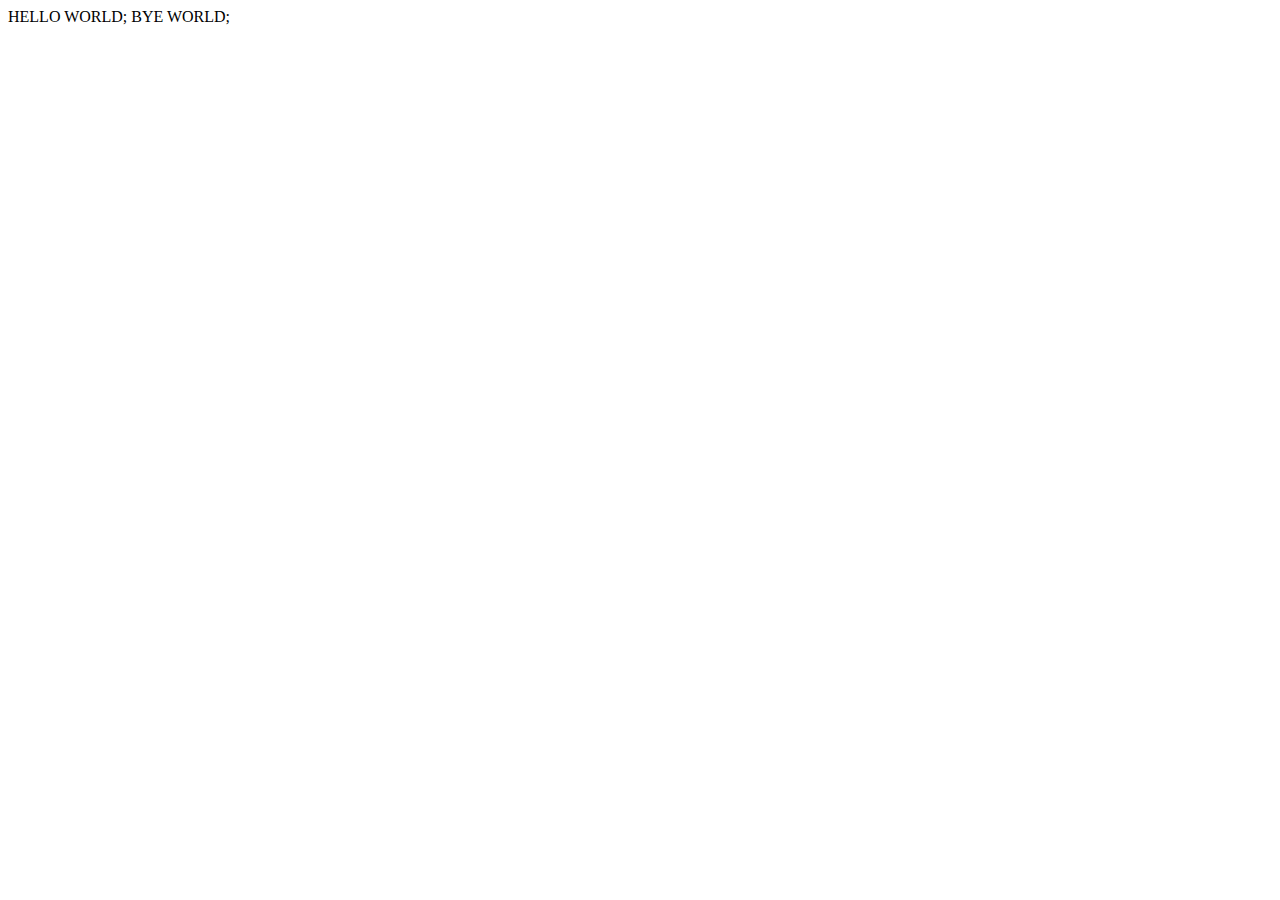
==== index.html @ cda5c341 "LJY" ====
<!DOCTYPE html>
<html lang="en">
<head>
    <meta charset="UTF-8">
    <meta name="viewport" content="width=device-width, initial-scale=1.0">
    <title>Document</title>
</head>
<body>
    HELLO WORLD;
    BYE WORLD;
</body>
</html>
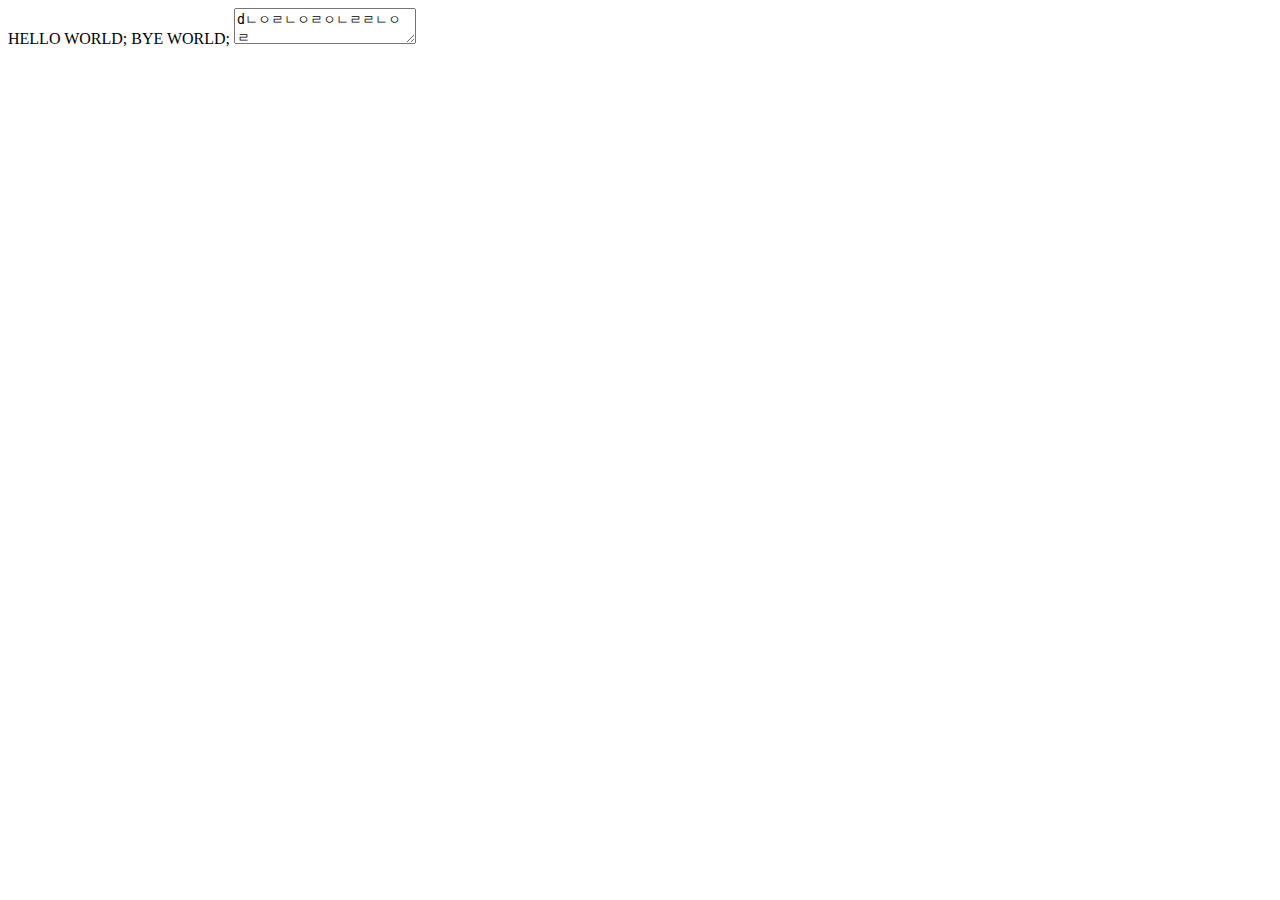
==== commit 17a607e4: "LJY2" ====
--- a/index.html
+++ b/index.html
@@ -8,5 +8,6 @@
 <body>
     HELLO WORLD;
     BYE WORLD;
+    <textarea>dㄴㅇㄹㄴㅇㄹㅇㄴㄹㄹㄴㅇㄹ</textarea>
 </body>
 </html>
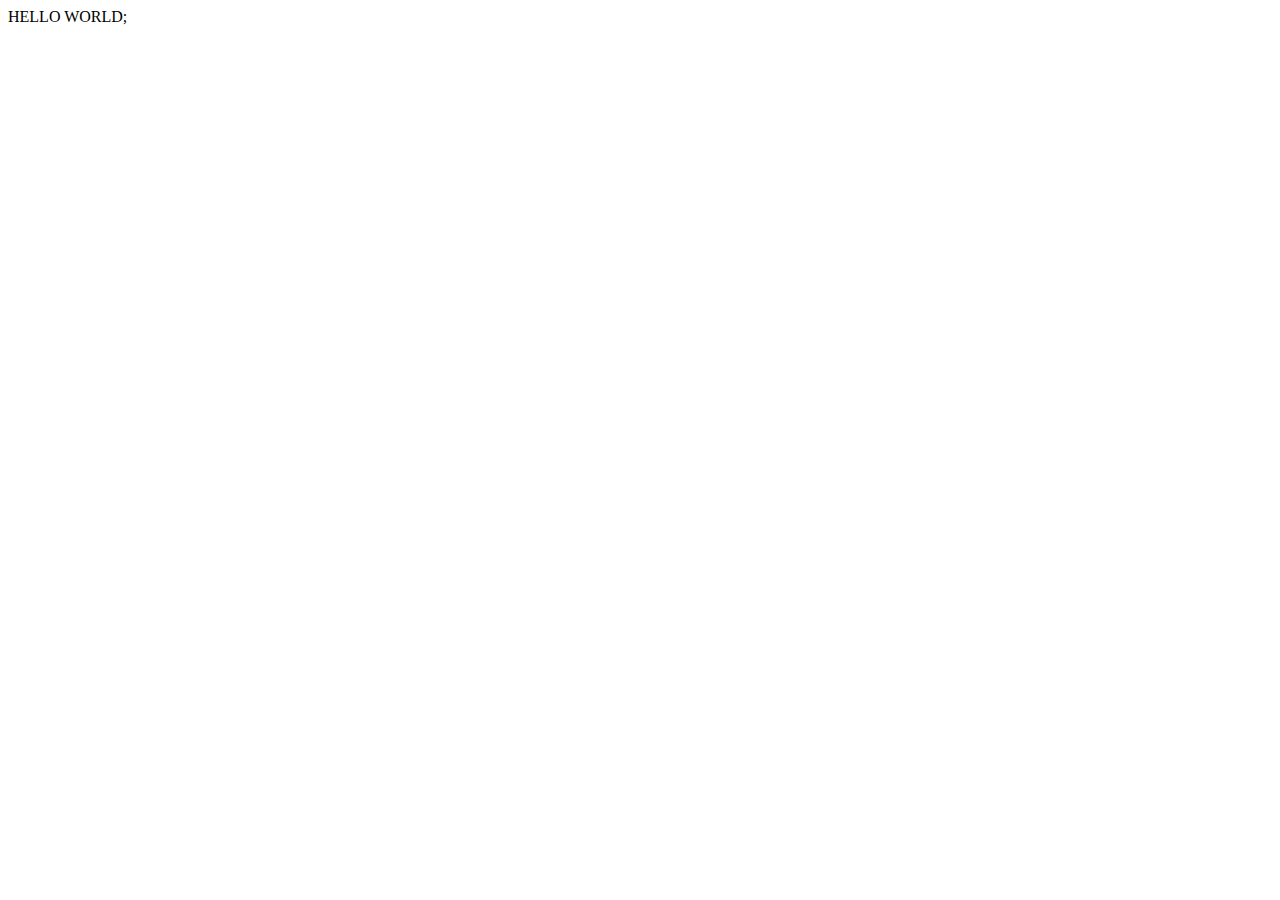
==== commit a8824f5a: "." ====
--- a/index.html
+++ b/index.html
@@ -7,7 +7,5 @@
 </head>
 <body>
     HELLO WORLD;
-    BYE WORLD;
-    <textarea>dㄴㅇㄹㄴㅇㄹㅇㄴㄹㄹㄴㅇㄹ</textarea>
 </body>
 </html>
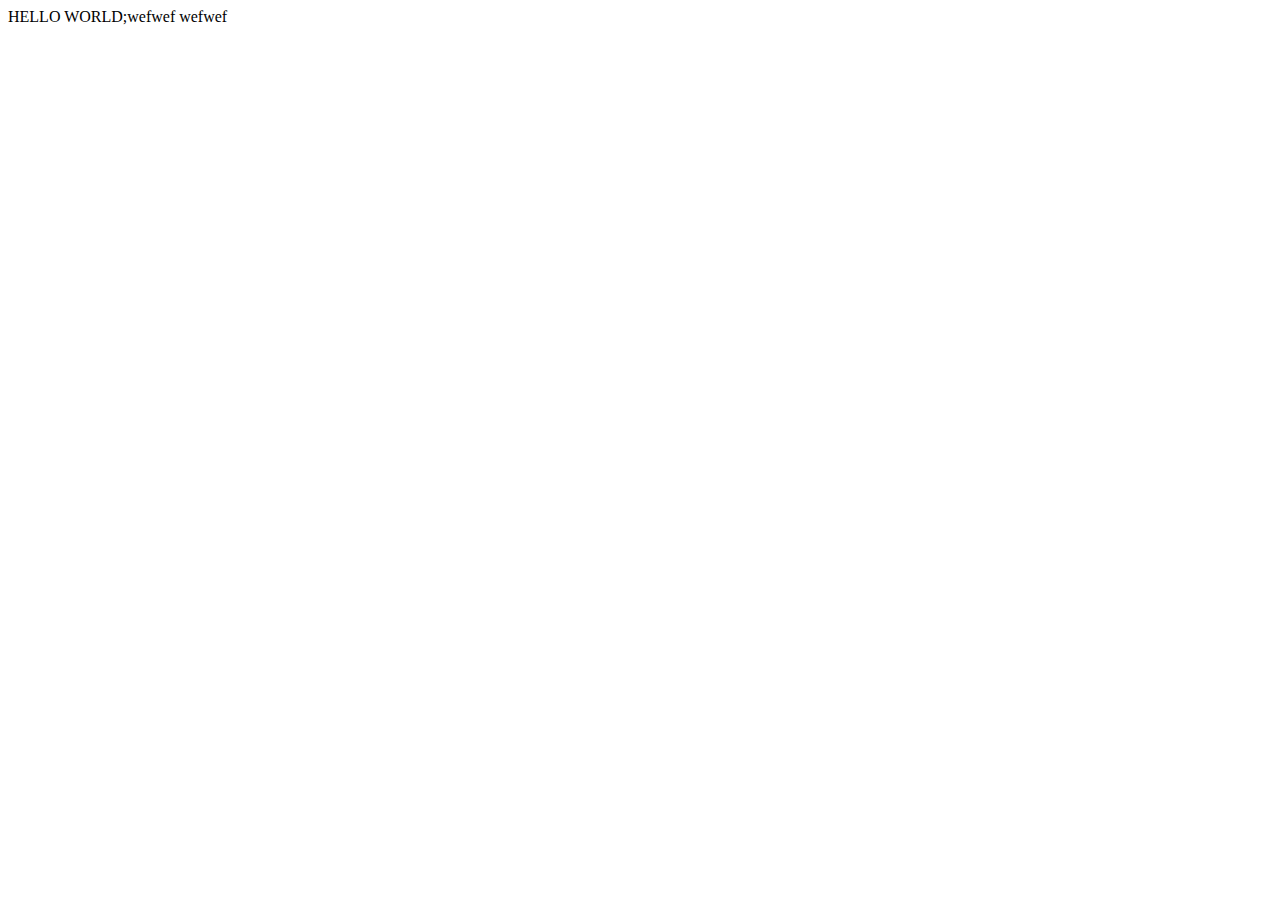
==== commit 6f4097ae: "." ====
--- a/index.html
+++ b/index.html
@@ -6,6 +6,7 @@
     <title>Document</title>
 </head>
 <body>
-    HELLO WORLD;
+    HELLO WORLD;wefwef
+    wefwef
 </body>
 </html>
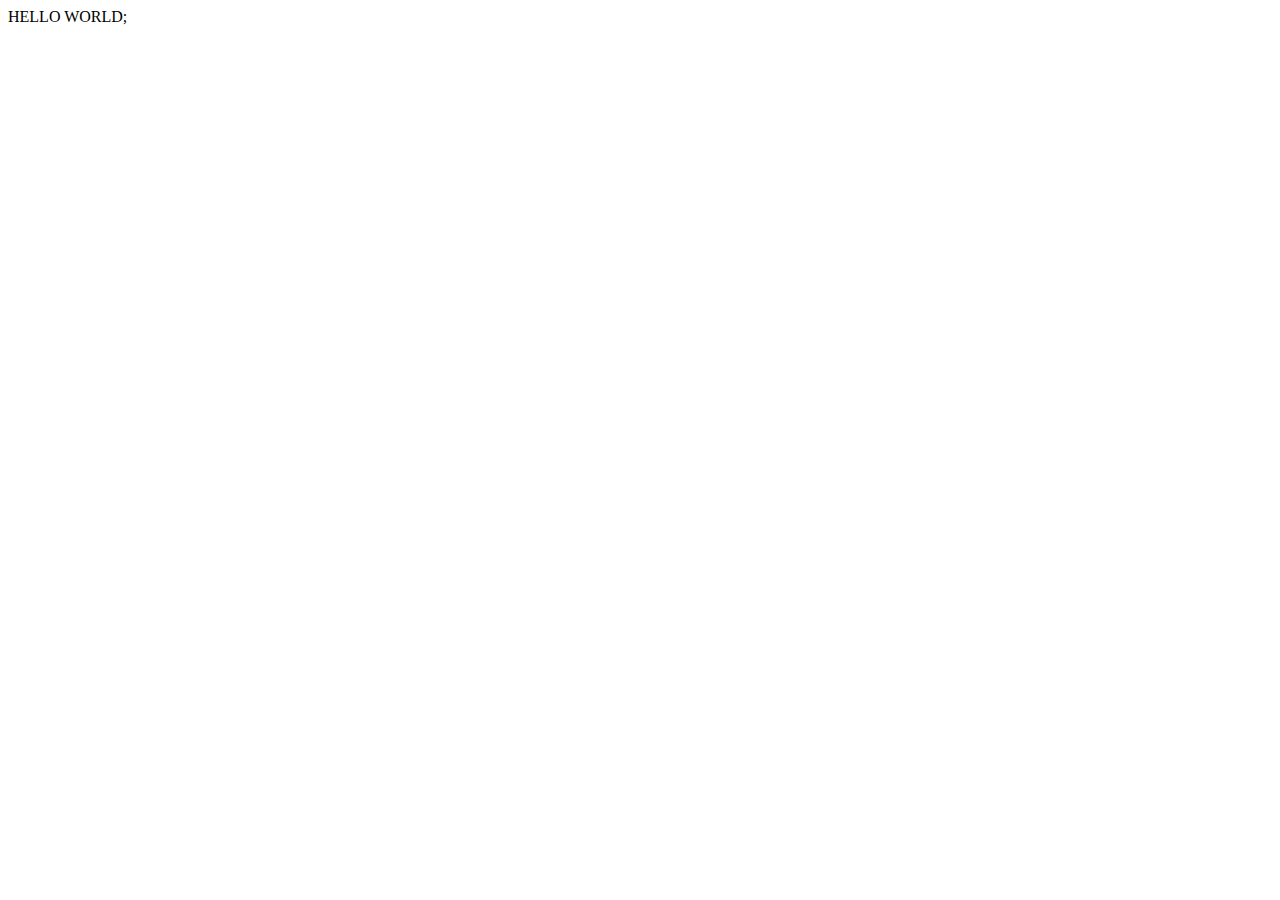
==== commit 738f1273: "Merge branch 'main' into 헬로우자바" ====
--- a/index.html
+++ b/index.html
@@ -6,7 +6,6 @@
     <title>Document</title>
 </head>
 <body>
-    HELLO WORLD;wefwef
-    wefwef
+    HELLO WORLD;
 </body>
 </html>
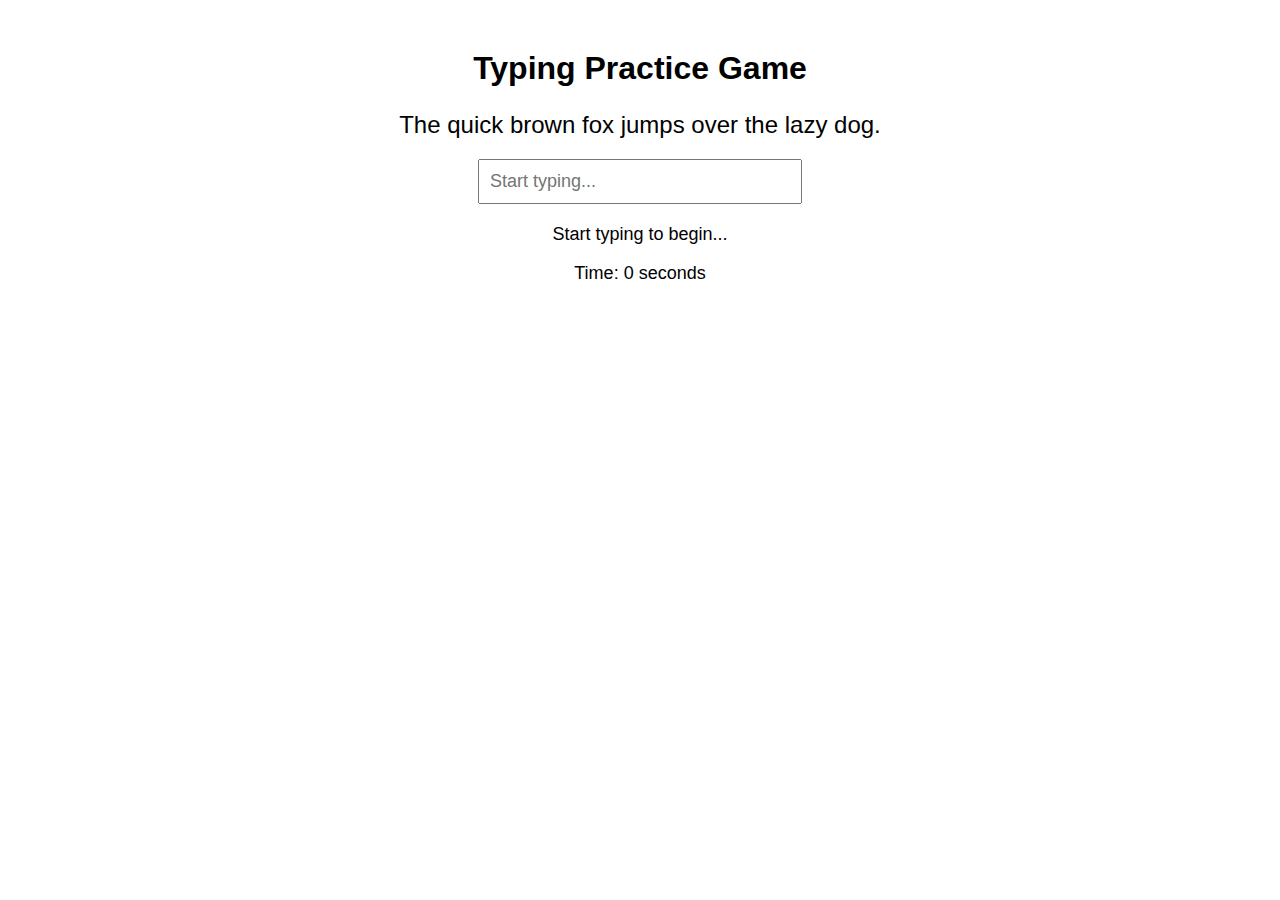
==== commit c0613d37: "." ====
--- a/index.html
+++ b/index.html
@@ -3,9 +3,41 @@
 <head>
     <meta charset="UTF-8">
     <meta name="viewport" content="width=device-width, initial-scale=1.0">
-    <title>Document</title>
+    <title>Typing Practice Game</title>
+    <style>
+        body {
+            font-family: Arial, sans-serif;
+            text-align: center;
+            margin-top: 50px;
+        }
+        #target-text {
+            font-size: 24px;
+            margin-bottom: 20px;
+        }
+        #user-input {
+            font-size: 18px;
+            padding: 10px;
+            width: 300px;
+        }
+        #feedback {
+            margin-top: 20px;
+            font-size: 18px;
+        }
+        #timer {
+            margin-top: 10px;
+            font-size: 18px;
+        }
+    </style>
 </head>
 <body>
-    HELLO WORLD;
+
+    <h1>Typing Practice Game</h1>
+    <p id="target-text">The quick brown fox jumps over the lazy dog.</p>
+    <input type="text" id="user-input" placeholder="Start typing..." />
+    <p id="feedback">Start typing to begin...</p>
+    <p id="timer">Time: 0 seconds</p>
+
+    <script src="typing-game.js"></script>
+        
 </body>
 </html>
